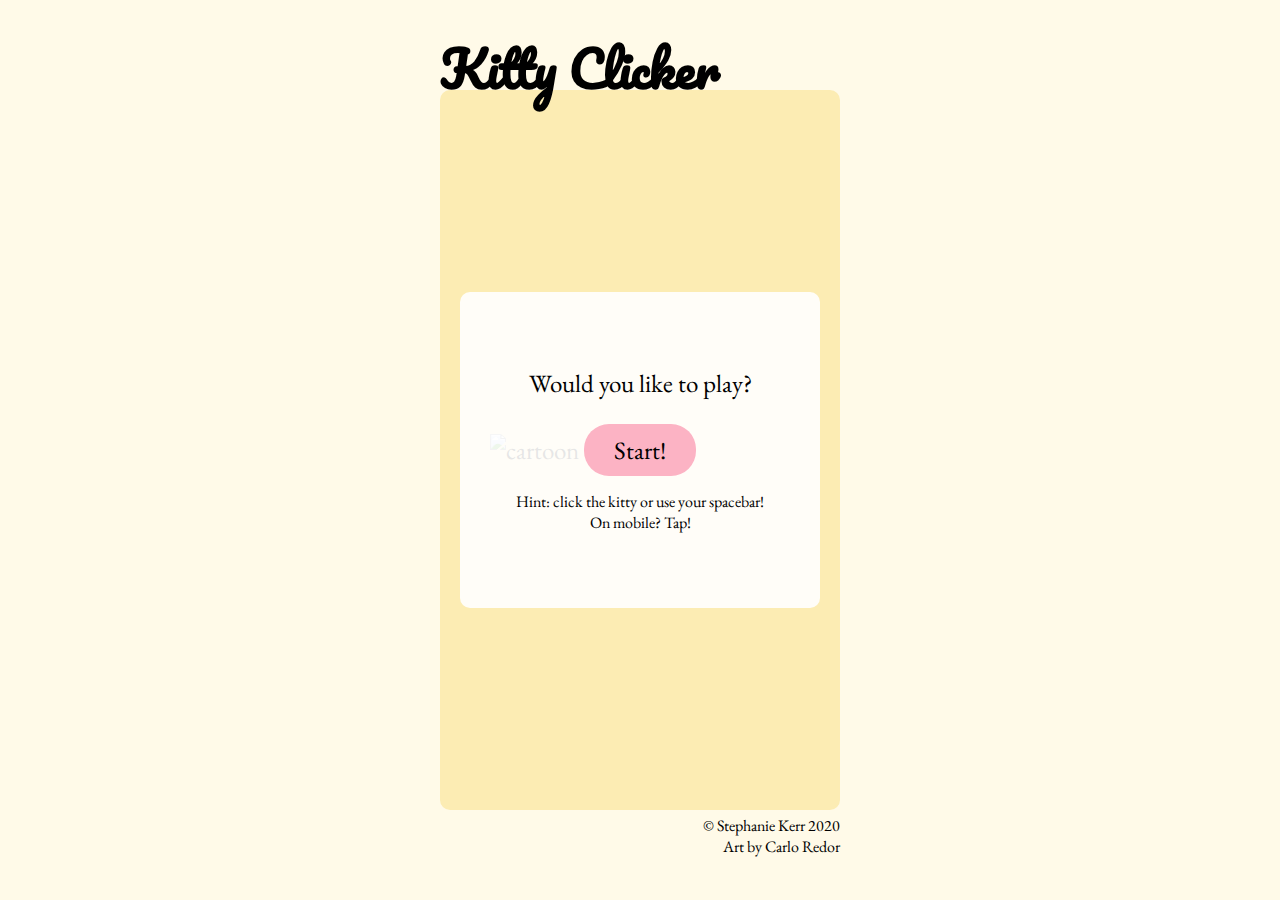
==== index.html @ f49266d2 "stretch implemented: audio feature" ====
<!DOCTYPE html>
<html lang="en">

<head>
    <meta charset="UTF-8">
    <meta name="viewport" content="width=device-width, initial-scale=1.0">
    <meta http-equiv="X-UA-Compatible" content="ie=edge">
    <title>Kitty Clicker (=^ ◡ ^=)</title>
    <link type="image/png" href="./assets/favicon.png" rel="icon">
    <link href="https://fonts.googleapis.com/css?family=EB+Garamond:400,700|Indie+Flower|Pacifico&display=swap"
        rel="stylesheet">
    <script src="https://kit.fontawesome.com/7e17416451.js" crossorigin="anonymous"></script>
    <link rel="stylesheet" href="./styles/style.css">
</head>

<body>
    <!-- Credits for music go to:
    Background music by PlayOnLoop.com
    https://www.playonloop.com/2017-music-loops/moon-castle/
    Licensed under Creative Commons by Attribution 4.0

    Sound effects by NoiseForFun.com
    https://www.noiseforfun.com/2014-sound-effects/shooting-star/
    https://www.noiseforfun.com/2012-sound-effects/select/
    CC BY-ND 3.0
    -->
    <div class="wrapper">
        <header>
            <h1>Kitty Clicker</h1>
        </header>
        <main>
            <div class="gameArea">
                <div class="imgContainer">
                    <img src="./assets/kitty.png" alt="cartoon cat face">
                </div>
                <div class="volContainer">
                    <div class="turnUp"><i class="fas fa-volume-up" aria-hidden="true"></i><span
                            class="visuallyHidden">turn volume up</span></div>
                    <div class="turnOff"><i class="fas fa-volume-mute" aria-hidden="true"></i><span
                            class="visuallyHidden">turn volume off</span></div>
                </div>
                <p class="timer">00:30</p>
                <p class="score">00000</p>
                <p class="topScore"></p>
            </div>
            <div class="startModal">
                <p class="playIntro">Would you like to play?</p>
                <button class="start">Start!</button>
                <p class="instructions">Hint: click the kitty or use your spacebar!<span></span> On mobile? Tap!
                </p>
            </div>
            <div class="endModal">
                <p class="feedback">Wow!</p>
                <p class="finalScore">00000</p>
                <button class="tryAgain">Try again</button>
            </div>
        </main>
        <footer>
            <p>&copy; <a href="http://stephaniekerr.io">Stephanie Kerr</a> 2020</p>
            <p>Art by Carlo Redor <i class="fas fa-heart" aria-hidden="true"></i></p>
        </footer>
    </div>
    <!--./wrapper-->

    <script src='https://code.jquery.com/jquery-3.4.0.min.js'
        integrity='sha256-BJeo0qm959uMBGb65z40ejJYGSgR7REI4+CW1fNKwOg=' crossorigin='anonymous'></script>
    <script src="./scripts.js"></script>
</body>

</html>
---- styles/style.css ----
article, aside, details, figcaption, figure, footer, header, hgroup, nav, section, summary {
  display: block;
}

audio, canvas, video {
  display: inline-block;
}

audio:not([controls]) {
  display: none;
  height: 0;
}

[hidden] {
  display: none;
}

html {
  font-family: sans-serif;
  -webkit-text-size-adjust: 100%;
  -ms-text-size-adjust: 100%;
}

a:focus {
  outline: thin dotted;
}

a:active, a:hover {
  outline: 0;
}

h1 {
  font-size: 2em;
}

abbr[title] {
  border-bottom: 1px dotted;
}

b, strong {
  font-weight: 700;
}

dfn {
  font-style: italic;
}

mark {
  background: #ff0;
  color: #000;
}

code, kbd, pre, samp {
  font-family: monospace, serif;
  font-size: 1em;
}

pre {
  white-space: pre-wrap;
  word-wrap: break-word;
}

q {
  quotes: \201C \201D \2018 \2019;
}

small {
  font-size: 80%;
}

sub, sup {
  font-size: 75%;
  line-height: 0;
  position: relative;
  vertical-align: baseline;
}

sup {
  top: -.5em;
}

sub {
  bottom: -.25em;
}

img {
  border: 0;
}

svg:not(:root) {
  overflow: hidden;
}

fieldset {
  border: 1px solid silver;
  margin: 0 2px;
  padding: .35em .625em .75em;
}

button, input, select, textarea {
  font-family: inherit;
  font-size: 100%;
  margin: 0;
}

button, input {
  line-height: normal;
}

button, html input[type=button], input[type=reset], input[type=submit] {
  -webkit-appearance: button;
  cursor: pointer;
}

button[disabled], input[disabled] {
  cursor: default;
}

input[type=checkbox], input[type=radio] {
  -webkit-box-sizing: border-box;
          box-sizing: border-box;
  padding: 0;
}

input[type=search] {
  -webkit-appearance: textfield;
  -webkit-box-sizing: content-box;
  box-sizing: content-box;
}

input[type=search]::-webkit-search-cancel-button, input[type=search]::-webkit-search-decoration {
  -webkit-appearance: none;
}

textarea {
  overflow: auto;
  vertical-align: top;
}

table {
  border-collapse: collapse;
  border-spacing: 0;
}

body, figure {
  margin: 0;
}

legend, button::-moz-focus-inner, input::-moz-focus-inner {
  border: 0;
  padding: 0;
}

* {
  -webkit-box-sizing: border-box;
  box-sizing: border-box;
}

.visuallyHidden:not(:focus):not(:active) {
  position: absolute;
  width: 1px;
  height: 1px;
  margin: -1px;
  border: 0;
  padding: 0;
  white-space: nowrap;
  -webkit-clip-path: inset(100%);
          clip-path: inset(100%);
  clip: rect(0 0 0);
  overflow: hidden;
}

*,
*::before,
*::after {
  padding: 0;
  margin: 0;
}

img {
  display: block;
  max-width: 100%;
}

html {
  font-size: 62.5%;
}

body {
  font-size: 2.5rem;
  font-family: "EB Garamond", serif;
  background: #fffae8;
}

.wrapper {
  max-width: 400px;
  margin: 0 auto;
}

header {
  height: 10vh;
  display: -webkit-box;
  display: -ms-flexbox;
  display: flex;
  -webkit-box-align: end;
      -ms-flex-align: end;
          align-items: flex-end;
  font-family: "Pacifico", cursive;
  font-size: 2.5rem;
}

header h1 {
  position: relative;
  bottom: -22px;
  z-index: 5;
}

main {
  position: relative;
}

main .startModal,
main .endModal {
  position: absolute;
  top: 50%;
  left: 50%;
  -webkit-transform: translate(-50%, -50%);
          transform: translate(-50%, -50%);
  width: 90%;
  text-align: center;
  background: rgba(255, 255, 255, 0.9);
  padding: 75px 0;
  border-radius: 10px;
}

main .startModal button,
main .endModal button {
  background: #fcb3c4;
  border: 5px solid transparent;
  padding: 5px 25px;
  border-radius: 25px;
  margin-top: 25px;
  -webkit-transition: all .5s;
  transition: all .5s;
}

main .startModal button:hover, main .startModal button:focus,
main .endModal button:hover,
main .endModal button:focus {
  border: 5px solid gray;
}

main .startModal button:active,
main .endModal button:active {
  -webkit-transform: scale(0.9);
          transform: scale(0.9);
}

main .endModal {
  display: none;
}

main .endModal .finalScore {
  font-size: 7rem;
  font-weight: 700;
}

main .instructions {
  font-size: 1.6rem;
  margin-top: 15px;
}

span {
  display: block;
}

footer {
  height: 10vh;
  text-align: right;
  font-size: 1.6rem;
  padding-top: 5px;
}

footer a {
  color: black;
  text-decoration: none;
  -webkit-transition: all .5s;
  transition: all .5s;
  border-radius: 10px;
}

footer a:hover, footer a:focus {
  background: #fcb3c4;
}

.gameArea {
  height: 80vh;
  display: -webkit-box;
  display: -ms-flexbox;
  display: flex;
  -webkit-box-pack: center;
      -ms-flex-pack: center;
          justify-content: center;
  -webkit-box-align: center;
      -ms-flex-align: center;
          align-items: center;
  position: relative;
  background: #fcecb3;
  border-radius: 10px;
  overflow: hidden;
}

.gameArea img {
  width: 300px;
}

.gameArea .volContainer {
  position: absolute;
  top: 5px;
  right: 5px;
  display: -webkit-box;
  display: -ms-flexbox;
  display: flex;
  z-index: 15;
}

.gameArea .volContainer i {
  padding-right: 15px;
  font-size: 4rem;
}

.gameArea .volContainer .turnUp {
  color: rgba(0, 0, 0, 0.3);
}

.gameArea .volContainer .turnOff {
  color: black;
}

.gameArea .score {
  position: absolute;
  bottom: 0;
  right: 5px;
  letter-spacing: 2px;
  font-weight: 700;
  display: none;
}

.gameArea .topScore {
  position: absolute;
  bottom: 5px;
  left: 5px;
  font-weight: 700;
  background: #fcb3c4;
  border-radius: 10px;
  text-align: center;
  padding: 0 10px;
}

.gameArea .timer {
  font-family: "Indie Flower", sans-serif;
  color: rgba(0, 0, 0, 0.3);
  position: absolute;
  top: 0;
  font-size: 13rem;
  line-height: 1.6;
  display: none;
}

.gameArea .animate {
  -webkit-animation: kittyDance 5s infinite;
          animation: kittyDance 5s infinite;
}

.gameArea .animateClick {
  -webkit-transform: scale(1.05);
          transform: scale(1.05);
  -webkit-transition: all 0.1s;
  transition: all 0.1s;
}

@-webkit-keyframes kittyDance {
  0% {
    -webkit-transform: rotate(0deg);
            transform: rotate(0deg);
  }
  30% {
    -webkit-transform: rotate(25deg);
            transform: rotate(25deg);
  }
  60% {
    -webkit-transform: rotate(-25deg);
            transform: rotate(-25deg);
  }
  100% {
    -webkit-transform: rotate(0deg);
            transform: rotate(0deg);
  }
}

@keyframes kittyDance {
  0% {
    -webkit-transform: rotate(0deg);
            transform: rotate(0deg);
  }
  30% {
    -webkit-transform: rotate(25deg);
            transform: rotate(25deg);
  }
  60% {
    -webkit-transform: rotate(-25deg);
            transform: rotate(-25deg);
  }
  100% {
    -webkit-transform: rotate(0deg);
            transform: rotate(0deg);
  }
}
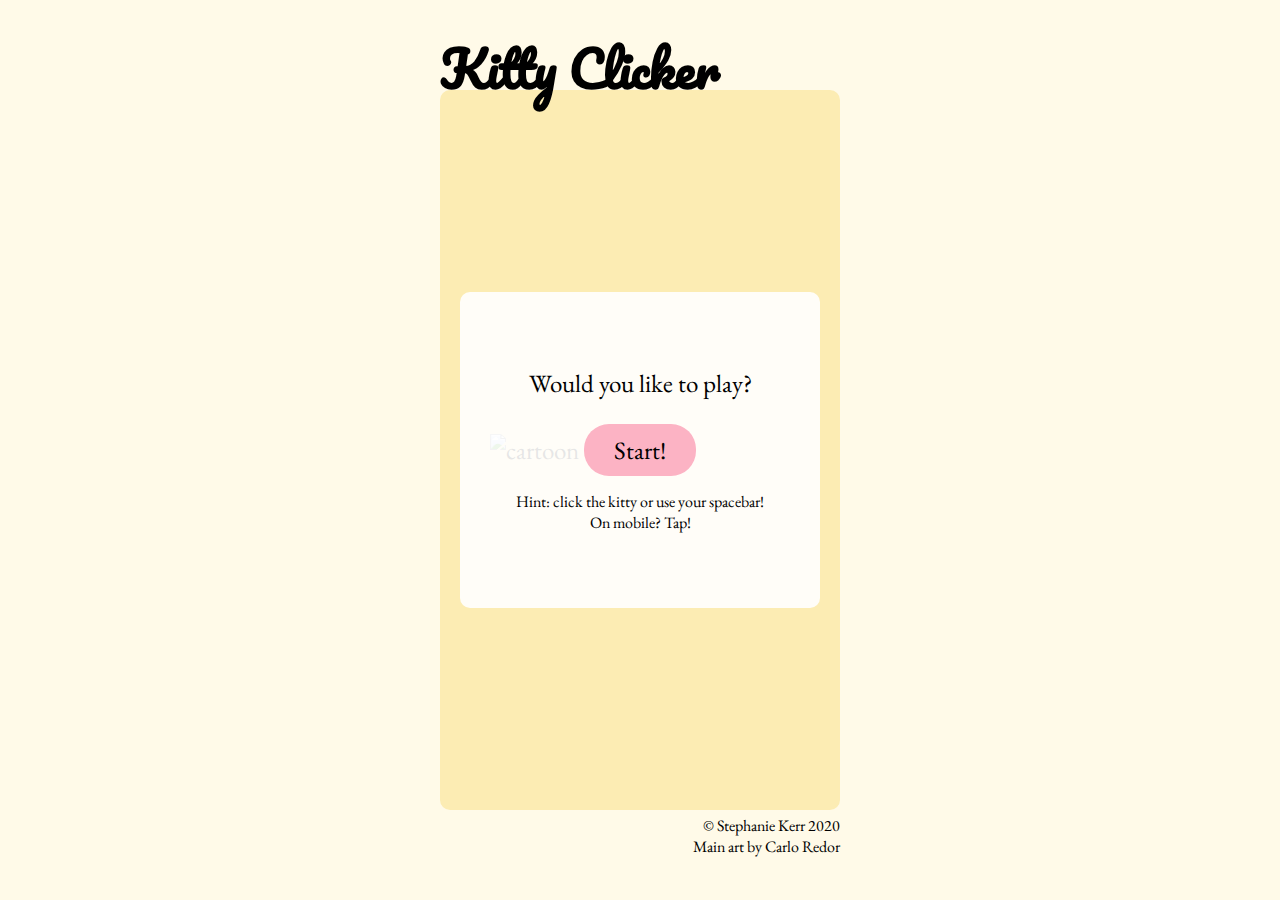
==== commit 496d9735: "buffer implemented. all mvp/stretch achieved. todo: refactor" ====
--- a/index.html
+++ b/index.html
@@ -17,13 +17,12 @@
     <!-- Credits for music go to:
     Background music by PlayOnLoop.com
     https://www.playonloop.com/2017-music-loops/moon-castle/
-    Licensed under Creative Commons by Attribution 4.0
-
-    Sound effects by NoiseForFun.com
+    Licensed under Creative Commons by Attribution 4.0 -->
+    <!-- Sound effects by NoiseForFun.com
     https://www.noiseforfun.com/2014-sound-effects/shooting-star/
     https://www.noiseforfun.com/2012-sound-effects/select/
-    CC BY-ND 3.0
-    -->
+    CC BY-ND 3.0 -->
+    <!-- Bonus art images made by <a href="https://www.flaticon.com/authors/eucalyp" title="Eucalyp">Eucalyp</a> from <a href="https://www.flaticon.com/" title="Flaticon"> www.flaticon.com</a> -->
     <div class="wrapper">
         <header>
             <h1>Kitty Clicker</h1>
@@ -39,6 +38,7 @@
                     <div class="turnOff"><i class="fas fa-volume-mute" aria-hidden="true"></i><span
                             class="visuallyHidden">turn volume off</span></div>
                 </div>
+                <div class="bonusContainer"></div>
                 <p class="timer">00:30</p>
                 <p class="score">00000</p>
                 <p class="topScore"></p>
@@ -57,7 +57,7 @@
         </main>
         <footer>
             <p>&copy; <a href="http://stephaniekerr.io">Stephanie Kerr</a> 2020</p>
-            <p>Art by Carlo Redor <i class="fas fa-heart" aria-hidden="true"></i></p>
+            <p>Main art by Carlo Redor <i class="fas fa-heart" aria-hidden="true"></i></p>
         </footer>
     </div>
     <!--./wrapper-->
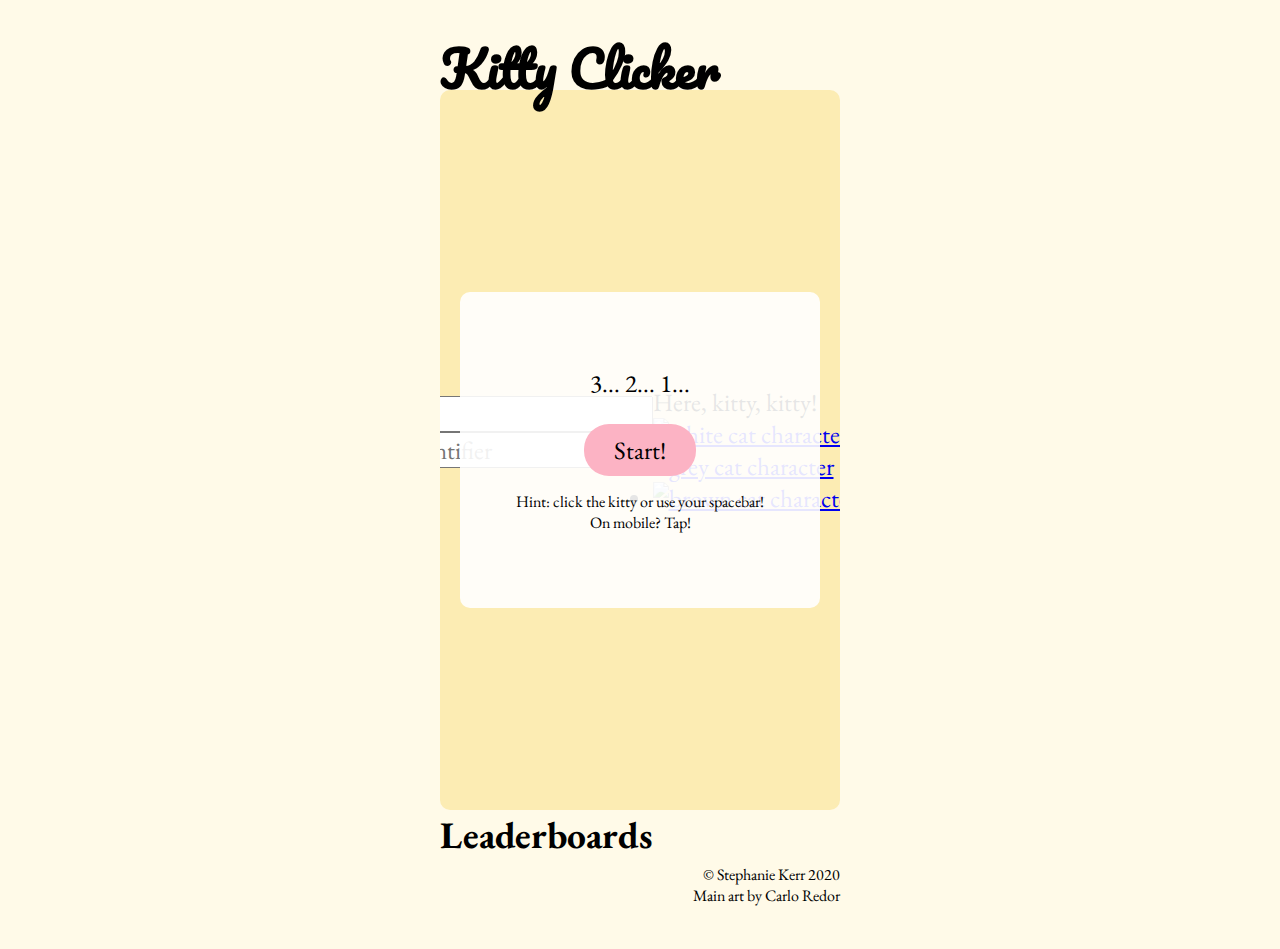
==== commit eeabbebe: "firebase update" ====
--- a/index.html
+++ b/index.html
@@ -21,6 +21,7 @@
     <!-- Sound effects by NoiseForFun.com
     https://www.noiseforfun.com/2014-sound-effects/shooting-star/
     https://www.noiseforfun.com/2012-sound-effects/select/
+    https://www.noiseforfun.com/2012-sound-effects/bonus/
     CC BY-ND 3.0 -->
     <!-- Bonus art images made by <a href="https://www.flaticon.com/authors/eucalyp" title="Eucalyp">Eucalyp</a> from <a href="https://www.flaticon.com/" title="Flaticon"> www.flaticon.com</a> -->
     <div class="wrapper">
@@ -28,32 +29,69 @@
             <h1>Kitty Clicker</h1>
         </header>
         <main>
-            <div class="gameArea">
-                <div class="imgContainer">
-                    <img src="./assets/kitty.png" alt="cartoon cat face">
+            <div class="gameContainer">
+                <div class="gameArea">
+                    <div class="imgContainer">
+                    </div>
+                    <div class="volContainer">
+                        <div class="turnUp"><i class="fas fa-volume-up" aria-hidden="true"></i><span
+                                class="visuallyHidden">turn volume up</span></div>
+                        <div class="turnOff"><i class="fas fa-volume-mute" aria-hidden="true"></i><span
+                                class="visuallyHidden">turn volume off</span></div>
+                    </div>
+                    <div class="bonusContainer"></div>
+                    <p class="timer">00:30</p>
+                    <p class="score">00000</p>
+                    <p class="topScore"></p>
+                    <div class="helloModal">
+                        <form action="#">
+                            <label for="name" class="visuallyHidden">Name</label>
+                            <input type="text" name="name" id="name" placeholder="Name?" minlength="3" maxlength="9"
+                                pattern="[a-z]{3,6}" title="Letters only, 3 to 9 characters" required>
+                            <label for="identifier" class="visuallyHidden">4 Digit Identification</label>
+                            <input type="text" name="identifier" id="identifier" placeholder="4 Digit Identifier"
+                                minlength="4" maxlength="4" pattern="[0-9]{4,4}"
+                                title="Numbers only, 4 characters required" required>
+                            <button type="submit" class="submitName">I'm ready!</button>
+                        </form>
+                    </div>
+                    <div class="selectModal">
+                        <p class="selectText">Here, kitty, kitty!</p>
+                        <ul>
+                            <li><a href="#" class="selectMe"><img src="./assets/kittyState1-1.png" class="dance"
+                                        alt="white cat character"></a>
+                            </li>
+                            <li><a href="#" class="selectMe"><img src="./assets/kittyState1-2.png" class="reverse"
+                                        alt="grey cat character"></a>
+                            </li>
+                            <li><a href="#" class="selectMe"><img src="./assets/kittyState1-3.png" class="dance"
+                                        alt="brown cat character"></a>
+                            </li>
+                        </ul>
+                    </div>
+                    <!--./selectModal-->
+                    <div class="startModal">
+                        <p class="playIntro">3... 2... 1...</p>
+                        <button class="start">Start!</button>
+                        <p class="instructions">Hint: click the kitty or use your spacebar!<span></span> On mobile? Tap!
+                        </p>
+                    </div>
+                    <!--./startModal-->
+                    <div class="endModal">
+                        <p class="feedback">Wow!</p>
+                        <p class="finalScore">00000</p>
+                        <button class="tryAgain">Try again</button>
+                    </div>
+                    <!--./endModal-->
                 </div>
-                <div class="volContainer">
-                    <div class="turnUp"><i class="fas fa-volume-up" aria-hidden="true"></i><span
-                            class="visuallyHidden">turn volume up</span></div>
-                    <div class="turnOff"><i class="fas fa-volume-mute" aria-hidden="true"></i><span
-                            class="visuallyHidden">turn volume off</span></div>
+                <!--./gameArea-->
+                <div class="leaderboards">
+                    <h2>Leaderboards</h2>
+                    <ul></ul>
                 </div>
-                <div class="bonusContainer"></div>
-                <p class="timer">00:30</p>
-                <p class="score">00000</p>
-                <p class="topScore"></p>
+                <!--./leaderboards-->
             </div>
-            <div class="startModal">
-                <p class="playIntro">Would you like to play?</p>
-                <button class="start">Start!</button>
-                <p class="instructions">Hint: click the kitty or use your spacebar!<span></span> On mobile? Tap!
-                </p>
-            </div>
-            <div class="endModal">
-                <p class="feedback">Wow!</p>
-                <p class="finalScore">00000</p>
-                <button class="tryAgain">Try again</button>
-            </div>
+            <!--./gameContainer-->
         </main>
         <footer>
             <p>&copy; <a href="http://stephaniekerr.io">Stephanie Kerr</a> 2020</p>
@@ -64,6 +102,24 @@
 
     <script src='https://code.jquery.com/jquery-3.4.0.min.js'
         integrity='sha256-BJeo0qm959uMBGb65z40ejJYGSgR7REI4+CW1fNKwOg=' crossorigin='anonymous'></script>
+    <script src="https://www.gstatic.com/firebasejs/7.8.2/firebase-app.js"></script>
+    <script src="https://www.gstatic.com/firebasejs/7.8.2/firebase-database.js"></script>
+    <script src="https://www.gstatic.com/firebasejs/7.8.2/firebase-analytics.js"></script>
+
+    <script>
+        // Your web app's Firebase configuration
+        const firebaseConfig = {
+            apiKey: "AIzaSyBPCTF86RYTWXoUT__kkudoBcVK7RQIQl0",
+            authDomain: "kittyclicker-bc90c.firebaseapp.com",
+            databaseURL: "https://kittyclicker-bc90c.firebaseio.com",
+            projectId: "kittyclicker-bc90c",
+            storageBucket: "kittyclicker-bc90c.appspot.com",
+            messagingSenderId: "648586775781",
+            appId: "1:648586775781:web:6f272a26194c865a46580c"
+        };
+        // Initialize Firebase
+        firebase.initializeApp(firebaseConfig);
+    </script>
     <script src="./scripts.js"></script>
 </body>
 
